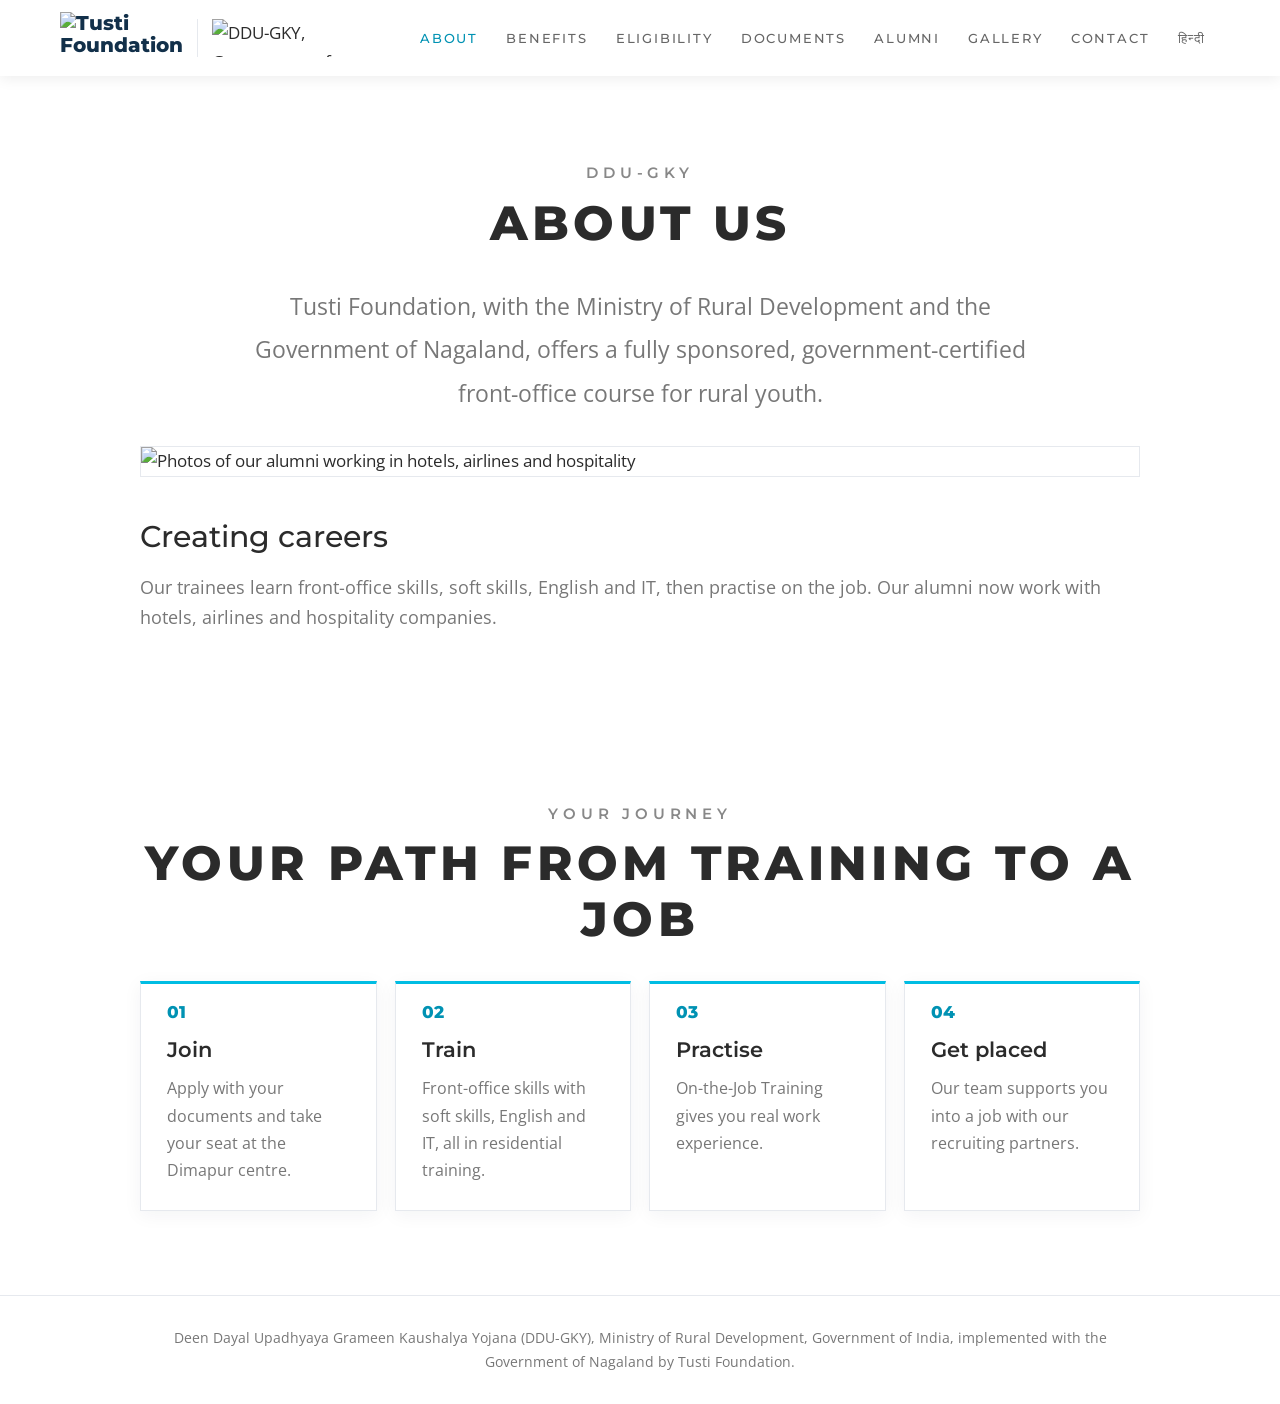
==== about.html @ 846754c1 "Add files via upload" ====
<!DOCTYPE html>
<html lang="en"><head><meta charset="utf-8"><meta name="viewport" content="width=device-width, initial-scale=1, viewport-fit=cover">
<meta name="description" content="Free, government-certified Guest Service Executive (Front Office) course with residential training for rural youth in Nagaland. DDU-GKY, Tusti Foundation, Dimapur."><meta property="og:title" content="About – Tusti Foundation"><meta property="og:description" content="No fees. Free residential training and placement support. Age 18-35, 10th pass and above. Apply now."><meta property="og:type" content="website"><meta name="theme-color" content="#ffffff">
<link rel="icon" href="/images/favicon.png"><link rel="apple-touch-icon" href="/images/favicon.png">
<title>About – Tusti Foundation</title><link rel="preconnect" href="https://fonts.googleapis.com"><link rel="preconnect" href="https://fonts.gstatic.com" crossorigin><link href="https://fonts.googleapis.com/css2?family=Montserrat:wght@500;600;800&family=Open+Sans:wght@400;600;700&display=swap" rel="stylesheet"><link rel="stylesheet" href="/styles.css"></head><body><header class="top"><div class="wrap">
<div class="lg"><a class="brand" href="/"><img class="logo" src="/images/logo.png" alt="Tusti Foundation"></a><img class="partners" src="/images/partners.png" alt="DDU-GKY, Government of Nagaland and Nagaland State Rural Livelihood Mission"></div>
<button class="burger" id="burger" type="button" aria-label="Menu" aria-expanded="false" aria-controls="menu"><span></span><span></span><span></span></button>
<nav class="links" id="menu"><a href="/about" aria-current="page">About</a><a href="/benefits">Benefits</a><a href="/eligibility">Eligibility</a><a href="/documents">Documents</a><a href="/alumni">Alumni</a><a href="/gallery">Gallery</a><a href="/contact">Contact</a><button class="lang" id="lang" type="button">हिन्दी</button></nav>
</div></header><main id="top"><section id="about"><div class="wrap">
<div class="head"><p class="eyebrow">DDU-GKY</p><h2>About us</h2></div>
<p class="lede">Tusti Foundation, with the Ministry of Rural Development and the Government of Nagaland, offers a fully sponsored, government-certified front-office course for rural youth.</p>
<img class="pic" alt="Photos of our alumni working in hotels, airlines and hospitality" src="/images/alumni.jpg">
<h3 class="sub2">Creating careers</h3>
<p class="txt">Our trainees learn front-office skills, soft skills, English and IT, then practise on the job. Our alumni now work with hotels, airlines and hospitality companies.</p>
</div></section>
<section><div class="wrap">
<div class="head"><p class="eyebrow">Your journey</p><h2>Your path from training to a job</h2></div>
<div class="path">
<div class="item"><h3>Join</h3><p>Apply with your documents and take your seat at the Dimapur centre.</p></div>
<div class="item"><h3>Train</h3><p>Front-office skills with soft skills, English and IT, all in residential training.</p></div>
<div class="item"><h3>Practise</h3><p>On-the-Job Training gives you real work experience.</p></div>
<div class="item"><h3>Get placed</h3><p>Our team supports you into a job with our recruiting partners.</p></div>
</div>
</div></section></main><footer><div class="wrap">Deen Dayal Upadhyaya Grameen Kaushalya Yojana (DDU-GKY), Ministry of Rural Development, Government of India, implemented with the Government of Nagaland by Tusti Foundation.</div></footer>
<div class="bar"><a class="c" href="tel:+918731002934">Call now</a><a class="a" href="/contact">Apply</a></div><script src="/script.js"></script></body></html>
---- styles.css ----
:root{--bg:#fff;--ink:#2b2b2b;--mute:#777;--brand:#2b2b2b;--accent:#0092b3;--cyan:#00bde3;--soft:#f6f8fa;--card:#fff;--line:#e6e9ee;--ok:#1d7a4d;--hero:#12304a;--hh:76px;
box-sizing:border-box;padding-top:env(safe-area-inset-top,0px)}
*,*::before,*::after{box-sizing:inherit}
html{scroll-behavior:smooth;scroll-padding-top:90px}
body{margin:0;background:#fff;color:var(--ink);font-family:"Open Sans",system-ui,-apple-system,"Segoe UI",sans-serif;line-height:1.7;font-size:17px;padding-bottom:calc(64px + env(safe-area-inset-bottom,0px))}
h1,h2,h3,.eyebrow,.links,.btn,summary{font-family:"Montserrat","Open Sans",system-ui,sans-serif}
a{color:inherit}
.wrap{max-width:1040px;margin:0 auto;padding:0 20px}
header.top{position:sticky;top:0;z-index:20;background:#fff;box-shadow:0 2px 14px rgba(0,0,0,.08)}
header.top .wrap{display:flex;align-items:center;justify-content:space-between;height:var(--hh);max-width:1200px}
.brand{display:flex;gap:12px;align-items:center;text-decoration:none;font-family:"Montserrat",sans-serif;font-weight:800;font-size:20px;color:#12304a;line-height:1.1}
.brand i{font-style:normal;width:42px;height:42px;border-radius:50%;background:#12304a;color:var(--cyan);display:grid;place-items:center;font-size:15px}
.brand small{display:block;font-weight:500;font-size:11px;color:var(--mute);letter-spacing:.06em}
.burger{background:none;border:0;padding:10px;cursor:pointer;width:48px;height:48px;display:grid;place-content:center;gap:7px}
.burger span{display:block;width:32px;height:4px;background:#111;transition:transform .2s,opacity .2s}
.open .burger span:nth-child(1){transform:translateY(11px) rotate(45deg)}
.open .burger span:nth-child(2){opacity:0}
.open .burger span:nth-child(3){transform:translateY(-11px) rotate(-45deg)}
.links{display:none;position:fixed;top:calc(var(--hh) + env(safe-area-inset-top,0px));left:0;right:0;bottom:0;background:#fff;flex-direction:column;overflow:auto}
.open .links{display:flex}
.links a,.lang{padding:22px 28px;border:0;border-top:1px solid var(--line);text-decoration:none;text-transform:uppercase;letter-spacing:.14em;color:#666;font-weight:500;font-size:20px;background:none;text-align:left;cursor:pointer;font-family:inherit}
.links a:hover,.lang:hover{color:var(--accent)}
@media(min-width:860px){.burger{display:none}.links{display:flex;position:static;flex-direction:row;align-items:center;background:none;overflow:visible}.links a,.lang{border:0;padding:8px 14px;font-size:13px}}
.btn{display:inline-block;background:var(--cyan);color:#03212b;font-weight:600;font-size:18px;letter-spacing:.04em;text-transform:uppercase;padding:16px 30px;border-radius:2px;text-decoration:none;border:2px solid var(--cyan);cursor:pointer;transition:transform .15s,box-shadow .15s}
.btn:hover{transform:translateY(-2px);box-shadow:0 8px 20px rgba(0,0,0,.2)}
.btn.alt{background:transparent;color:#fff;border-color:#fff}
.btn:focus-visible,a:focus-visible,input:focus-visible,select:focus-visible,summary:focus-visible,button:focus-visible{outline:3px solid #f5a524;outline-offset:2px}
.hero{min-height:calc(100svh - var(--hh));display:flex;align-items:center;justify-content:center;text-align:center;color:#fff;padding:60px 0;background:#12304a;position:relative;overflow:hidden}
.hero h1{font-weight:800;font-size:clamp(34px,9.5vw,72px);line-height:1.08;text-transform:uppercase;letter-spacing:.02em;margin:0 0 22px}
.hero .lead{font-style:italic;font-size:clamp(18px,3.2vw,24px);max-width:34em;margin:0 auto 32px;font-weight:400}
.cta{display:flex;flex-wrap:wrap;gap:14px;justify-content:center}
.free{display:flex;flex-wrap:wrap;gap:10px;justify-content:center;margin-top:34px;font-size:14px;font-weight:600}
.free span{border:1px solid rgba(255,255,255,.6);padding:6px 14px;border-radius:99px}
section{padding:84px 0}
.head{text-align:center;margin-bottom:34px}
.eyebrow{color:#888;font-weight:600;letter-spacing:.32em;text-transform:uppercase;font-size:15px;margin:0 0 10px}
h2{font-weight:800;font-size:clamp(30px,6.2vw,48px);line-height:1.15;text-transform:uppercase;letter-spacing:.09em;color:#2b2b2b;margin:0}
.lede,.sub{color:#777;font-size:clamp(18px,3.2vw,23px);line-height:1.9;text-align:center;max-width:780px;margin:0 auto 30px}
.pic{display:block;width:100%;height:auto;border:1px solid var(--line);margin:0 0 22px;background:#fff}
.sub2{font-family:"Montserrat",sans-serif;font-weight:500;font-size:clamp(24px,4.4vw,30px);margin:34px 0 10px}
.txt{color:#777;font-size:18px;margin:0}
.band{background:var(--soft)}
.grid,.path{display:grid;gap:18px;grid-template-columns:repeat(auto-fit,minmax(235px,1fr))}
.item{background:#fff;border:1px solid var(--line);border-top:3px solid var(--cyan);padding:26px;box-shadow:0 4px 18px rgba(20,40,60,.05)}
.item h3{margin:0 0 8px;font-weight:600;font-size:21px}
.item p{margin:0;color:#777;font-size:16px}
.path{counter-reset:p}
.path .item{counter-increment:p;padding-top:48px;position:relative}
.path .item::before{content:"0" counter(p);position:absolute;top:14px;left:26px;font-family:"Montserrat",sans-serif;font-weight:800;color:var(--accent)}
.two{display:grid;gap:40px;grid-template-columns:repeat(auto-fit,minmax(290px,1fr));align-items:start}
.two h2{font-size:clamp(26px,5vw,36px)}
.facts{list-style:none;margin:0;padding:0;background:#fff;border:1px solid var(--line)}
.facts li{display:flex;justify-content:space-between;gap:12px;padding:16px 20px;border-bottom:1px solid var(--line)}
.facts li:last-child{border:0}
.facts b{color:var(--accent)}
.steps{counter-reset:s;list-style:none;padding:0;margin:0;display:grid;gap:18px}
.steps li{counter-increment:s;display:flex;gap:14px;align-items:flex-start}
.steps li::before{content:counter(s);flex:none;width:36px;height:36px;border-radius:50%;background:var(--cyan);color:#03212b;display:grid;place-items:center;font-weight:800}
.checklist{list-style:none;margin:0;padding:0;display:grid;gap:10px;grid-template-columns:repeat(auto-fit,minmax(300px,1fr))}
.checklist label{display:flex;gap:12px;align-items:flex-start;background:#fff;border:1px solid var(--line);padding:14px 16px;cursor:pointer;height:100%;font-family:inherit;font-weight:400}
.checklist input{width:22px;height:22px;margin-top:2px;accent-color:var(--ok);flex:none}
.checklist small{display:block;color:var(--mute)}
.prog{font-weight:700;color:var(--ok);margin:16px 0 0;text-align:center}
.logos{display:flex;flex-wrap:wrap;gap:10px;justify-content:center}
.logos span{border:1px solid var(--line);padding:8px 16px;font-weight:600;font-size:15px;color:#555}
details{background:#fff;border:1px solid var(--line);margin-bottom:10px}
summary{cursor:pointer;padding:18px 20px;font-weight:600;list-style:none;display:flex;justify-content:space-between;gap:12px}
summary::after{content:"+";color:var(--accent);font-size:24px;line-height:1}
details[open] summary::after{content:"–"}
details p{margin:0;padding:0 20px 18px;color:#777}
form.apply{display:grid;gap:12px;background:#fff;border:1px solid var(--line);padding:24px;box-shadow:0 4px 18px rgba(20,40,60,.05)}
form.apply label{display:grid;gap:4px;font-weight:600;font-size:15px}
form.apply input,form.apply select{font:inherit;padding:12px;border:1px solid #cfd6de;background:#fff;color:var(--ink);border-radius:2px}
.note{font-size:14px;color:var(--mute);margin:0}
.err{color:#c0392b;font-size:14px;margin:0;min-height:1em}
.phones{display:grid;gap:10px;margin:0 0 24px}
.phones a{background:#12304a;color:#fff;font-family:"Montserrat",sans-serif;font-weight:600;text-decoration:none;padding:14px 18px;font-size:20px}
address{font-style:normal;margin-bottom:14px;color:#555}
.soc{display:flex;flex-wrap:wrap;gap:8px 18px;font-size:15px;color:#777}
footer{border-top:1px solid var(--line);padding:30px 0;font-size:14px;color:#777;text-align:center}
.dots{position:fixed;right:12px;top:50%;transform:translateY(-50%);z-index:8;display:grid;gap:14px}
.dots a{width:13px;height:13px;border-radius:50%;border:2px solid #333;background:#fff;display:block}
.dots a.on{background:#333}
.bar{position:fixed;left:0;right:0;bottom:0;z-index:9;display:flex;gap:10px;padding:10px 16px calc(10px + env(safe-area-inset-bottom,0px));background:#fff;border-top:1px solid var(--line)}
.bar a{flex:1;text-align:center;padding:12px;font-weight:700;text-decoration:none;text-transform:uppercase;letter-spacing:.06em;font-size:14px;font-family:"Montserrat",sans-serif}
.bar .c{background:#12304a;color:#fff}
.bar .a{background:var(--cyan);color:#03212b}
@media(min-width:860px){.bar{display:none}body{padding-bottom:0}}
@media(max-width:700px){section{padding:60px 0}}
@media(prefers-reduced-motion:reduce){*{transition:none!important}html{scroll-behavior:auto}}
.gal{display:grid;gap:14px;grid-template-columns:repeat(auto-fill,minmax(280px,1fr))}
.gal figure{margin:0}
.gal .g{display:block;width:100%;padding:0;border:1px solid var(--line);background:#fff;cursor:zoom-in;aspect-ratio:4/3;overflow:hidden}
.gal .g img{width:100%;height:100%;object-fit:cover;display:block;transition:transform .3s}
.gal .g:hover img{transform:scale(1.04)}
.gal figcaption{font-size:14px;color:#777;padding:8px 2px 0}
dialog#lb{border:0;padding:0;background:transparent;max-width:96vw;max-height:92vh;overflow:visible}
dialog#lb::backdrop{background:rgba(0,0,0,.85)}
dialog#lb img{display:block;max-width:96vw;max-height:88vh;margin:auto}
dialog#lb button{position:absolute;top:-44px;right:0;background:#fff;border:0;font-size:22px;width:38px;height:38px;border-radius:50%;cursor:pointer}

.lg{display:flex;align-items:center;gap:14px;min-width:0}
.partners{height:38px;width:auto;display:block;padding-left:14px;border-left:1px solid var(--line)}
@media(max-width:400px){.partners{height:30px;padding-left:10px}.lg{gap:10px}.brand .logo{height:44px}}
.brand .logo{height:52px;width:auto;display:block}
.brand small{line-height:1.3}
.slides{position:absolute;inset:0;z-index:0}
.slides .s{position:absolute;inset:0;background-size:cover;background-position:center 30%;transform:translateX(100%);transition:transform .9s ease}
.slides .s.on{transform:translateX(0)}
.slides .s.out{transform:translateX(-100%)}
.slides .s.nt{transition:none}
.hero::before{content:"";position:absolute;inset:0;z-index:1;background:linear-gradient(rgba(10,28,45,.62),rgba(10,28,45,.72))}
.hero .wrap{position:relative;z-index:2}
.hdots{position:absolute;z-index:3;right:12px;top:50%;transform:translateY(-50%);display:grid;gap:14px}
.hdots button{width:13px;height:13px;border-radius:50%;border:2px solid #fff;background:transparent;padding:0;cursor:pointer}
.hdots button.on{background:#fff}
@media(prefers-reduced-motion:reduce){.slides .s{transition:none}}
.links a[aria-current]{color:var(--accent)}
.tile{display:block;text-decoration:none;color:inherit}
.tile:hover{border-top-color:#12304a}
.page{display:none}.page.on{display:block}
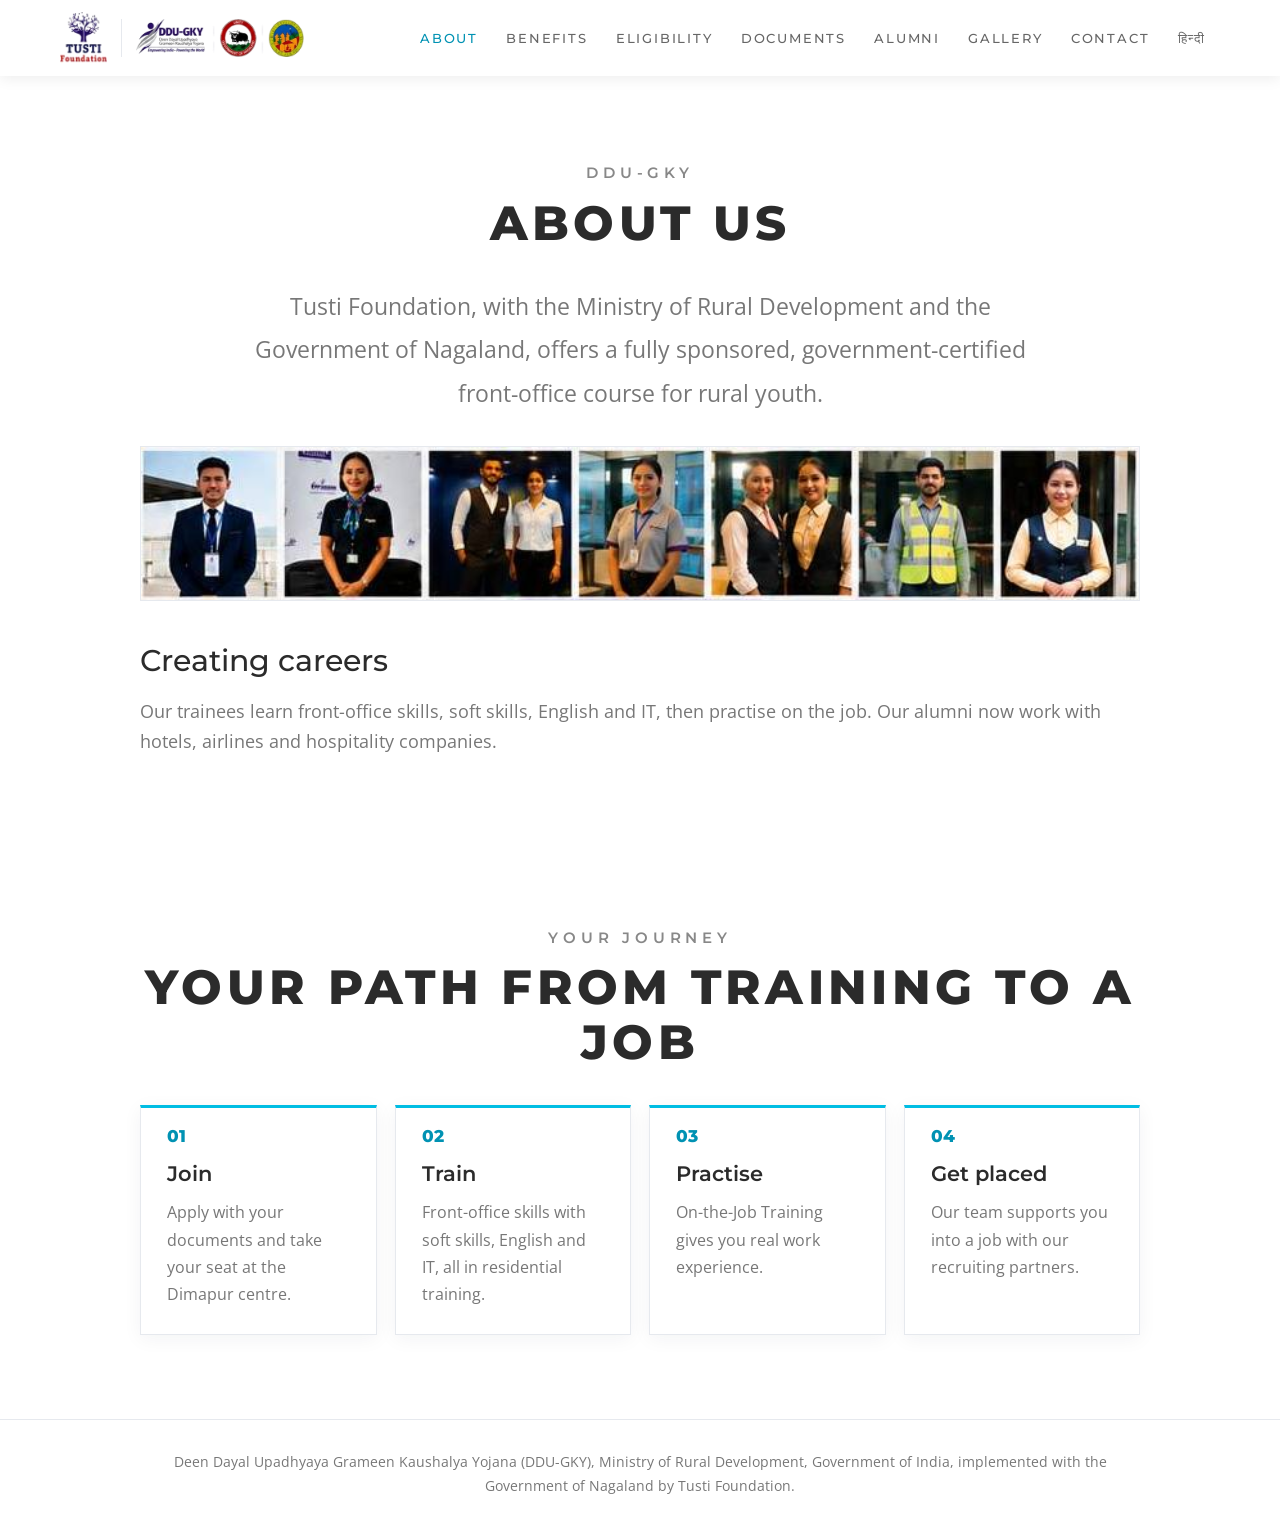
==== commit 644f0fa6: "Add files via upload" ====
--- a/about.html
+++ b/about.html
@@ -1,15 +1,15 @@
 <!DOCTYPE html>
 <html lang="en"><head><meta charset="utf-8"><meta name="viewport" content="width=device-width, initial-scale=1, viewport-fit=cover">
 <meta name="description" content="Free, government-certified Guest Service Executive (Front Office) course with residential training for rural youth in Nagaland. DDU-GKY, Tusti Foundation, Dimapur."><meta property="og:title" content="About – Tusti Foundation"><meta property="og:description" content="No fees. Free residential training and placement support. Age 18-35, 10th pass and above. Apply now."><meta property="og:type" content="website"><meta name="theme-color" content="#ffffff">
-<link rel="icon" href="/images/favicon.png"><link rel="apple-touch-icon" href="/images/favicon.png">
+<link rel="icon" href="/favicon.png"><link rel="apple-touch-icon" href="/favicon.png">
 <title>About – Tusti Foundation</title><link rel="preconnect" href="https://fonts.googleapis.com"><link rel="preconnect" href="https://fonts.gstatic.com" crossorigin><link href="https://fonts.googleapis.com/css2?family=Montserrat:wght@500;600;800&family=Open+Sans:wght@400;600;700&display=swap" rel="stylesheet"><link rel="stylesheet" href="/styles.css"></head><body><header class="top"><div class="wrap">
-<div class="lg"><a class="brand" href="/"><img class="logo" src="/images/logo.png" alt="Tusti Foundation"></a><img class="partners" src="/images/partners.png" alt="DDU-GKY, Government of Nagaland and Nagaland State Rural Livelihood Mission"></div>
+<div class="lg"><a class="brand" href="/"><img class="logo" src="/logo.png" alt="Tusti Foundation"></a><img class="partners" src="/partners.png" alt="DDU-GKY, Government of Nagaland and Nagaland State Rural Livelihood Mission"></div>
 <button class="burger" id="burger" type="button" aria-label="Menu" aria-expanded="false" aria-controls="menu"><span></span><span></span><span></span></button>
 <nav class="links" id="menu"><a href="/about" aria-current="page">About</a><a href="/benefits">Benefits</a><a href="/eligibility">Eligibility</a><a href="/documents">Documents</a><a href="/alumni">Alumni</a><a href="/gallery">Gallery</a><a href="/contact">Contact</a><button class="lang" id="lang" type="button">हिन्दी</button></nav>
 </div></header><main id="top"><section id="about"><div class="wrap">
 <div class="head"><p class="eyebrow">DDU-GKY</p><h2>About us</h2></div>
 <p class="lede">Tusti Foundation, with the Ministry of Rural Development and the Government of Nagaland, offers a fully sponsored, government-certified front-office course for rural youth.</p>
-<img class="pic" alt="Photos of our alumni working in hotels, airlines and hospitality" src="/images/alumni.jpg">
+<img class="pic" alt="Photos of our alumni working in hotels, airlines and hospitality" src="/alumni.jpg">
 <h3 class="sub2">Creating careers</h3>
 <p class="txt">Our trainees learn front-office skills, soft skills, English and IT, then practise on the job. Our alumni now work with hotels, airlines and hospitality companies.</p>
 </div></section>
@@ -22,4 +22,4 @@
 <div class="item"><h3>Get placed</h3><p>Our team supports you into a job with our recruiting partners.</p></div>
 </div>
 </div></section></main><footer><div class="wrap">Deen Dayal Upadhyaya Grameen Kaushalya Yojana (DDU-GKY), Ministry of Rural Development, Government of India, implemented with the Government of Nagaland by Tusti Foundation.</div></footer>
-<div class="bar"><a class="c" href="tel:+918731002934">Call now</a><a class="a" href="/contact">Apply</a></div><script src="/script.js"></script></body></html>+<div class="bar"><a class="c" href="tel:+917005591810">Call now</a><a class="a" href="/contact">Apply</a></div><script src="/script.js"></script></body></html>
